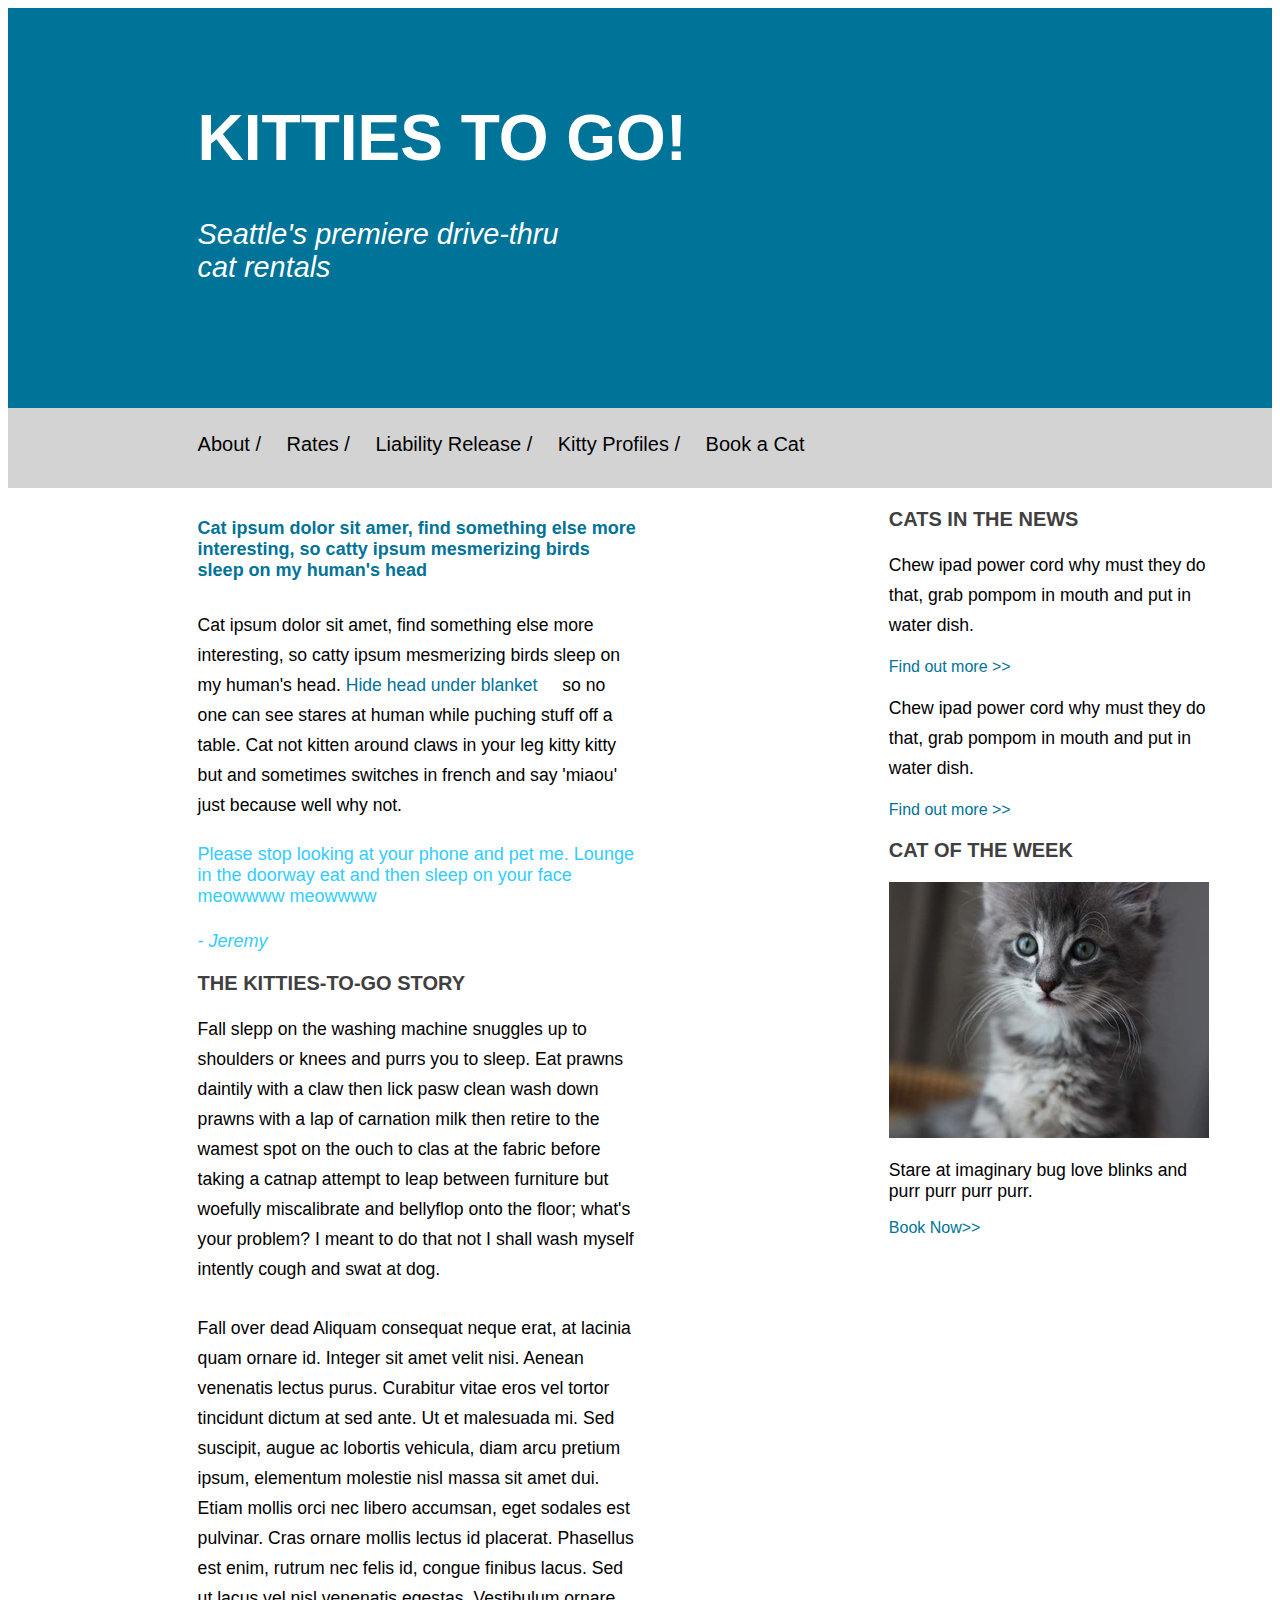
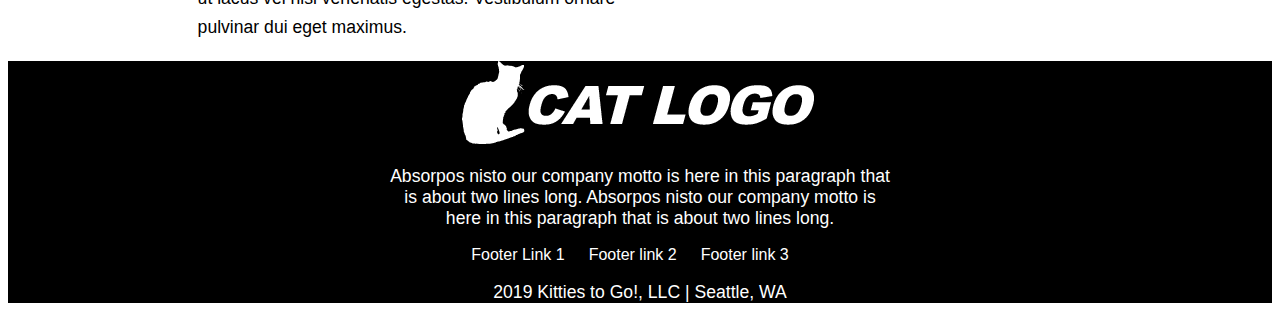
==== index.html @ c653c3bb "add files to github" ====
<!DOCTYPE html>
<html lang="en" dir="ltr">
  <head>
    <meta charset="utf-8">
    <title>Kitties to Go</title>
    <link rel="stylesheet" type="text/css" href="styles/styles.css">
  </head>
  <body>
    <header>
      <div class="header-box">
        <h1 class="uppercase">Kitties to Go!</h1>
        <h2>Seattle's premiere drive-thru <br>cat rentals</h2>
          </div>
            <nav>
              <div class="topnav-box">
                <a href='#' class="black">About  / </a>
                <a href='#' class="black"> Rates  / </a>
                <a href='#' class="black"> Liability Release / </a>
                <a href="./kitty-profiles.html" class="black"> Kitty Profiles  / </a>
                <a href='#' class="black"> Book a Cat</a>
              </div>
            </nav>
    </header>
          <div class="columns">
              <article class="main">
                <div>
                <h5 class="big">Cat ipsum dolor sit amer, find something else more interesting, so catty ipsum mesmerizing birds sleep on my human's head</h5>
                <p class="big">Cat ipsum dolor sit amet, find something else more interesting, so catty ipsum mesmerizing birds sleep on my human's head.
                <a href="#" class="blue">Hide head under blanket</a> so no one can see stares at human while puching stuff off a table. Cat not kitten around claws in your leg kitty kitty but and sometimes switches in french and say 'miaou' just because well why not.<p>
                  <h4 class="big"> Please stop looking at your phone and pet me. Lounge in the doorway eat and then sleep on your face meowwww meowwww</h4>
                  <p class="ital">- Jeremy</P>

                  <h3 class="uppercase">The Kitties-to-go Story</h3>
                  <p class="big"> Fall slepp on the washing machine snuggles up to shoulders or knees and purrs you to sleep. Eat prawns daintily with a claw then lick pasw clean wash down prawns with a lap of carnation milk then retire to the wamest spot on the ouch to clas at the fabric before taking a catnap attempt to leap between furniture but woefully miscalibrate and bellyflop onto the floor; what's your problem? I meant to do that not I shall wash myself intently cough and swat at dog. <br>
                  <br>
                  Fall over dead Aliquam consequat neque erat, at lacinia quam ornare id. Integer sit amet velit nisi. Aenean venenatis lectus purus. Curabitur vitae eros vel tortor tincidunt dictum at sed ante. Ut et malesuada mi. Sed suscipit, augue ac lobortis vehicula, diam arcu pretium ipsum, elementum molestie nisl massa sit amet dui. Etiam mollis orci nec libero accumsan, eget sodales est pulvinar. Cras ornare mollis lectus id placerat. Phasellus est enim, rutrum nec felis id, congue finibus lacus. Sed ut lacus vel nisl venenatis egestas. Vestibulum ornare pulvinar dui eget maximus.</p>
                </div>
              </article>
          <aside class="sidebar">
              <div>
                <h3 class="uppercase">Cats in the news</h3>
                 <p class='big'> Chew ipad power cord why must they do that, grab pompom in mouth and put in water dish.</P>
                 <a href="#webpage1.html" class="blue">Find out more >></a>
                 <p class="big">Chew ipad power cord why must they do that, grab pompom in mouth and put in water dish.</p>
                 <a href="#webpage2.html" class="blue">Find out more >></a>

              <h3 class="uppercase">Cat of the week</h3>
                <img src="images/lesson04-mock3-sidebar-cat.jpg" alt="photo of a gray and white kitten">
                <p>Stare at imaginary bug love blinks and purr purr purr purr.</p>
                <a href="webpage3.html" class="blue">Book Now>></a>
              </div>
            </aside>
          </div>
      <footer>
          <img src="./images/lesson04-mock5-cat-logo.png" alt="cat logo placeholder">
          <div class="foot">
          <p>Absorpos nisto our company motto is here in this paragraph that is about two lines long. Absorpos nisto our company motto is here in this paragraph that is about two lines long.<p>
              <nav>
                <a href='#' class="white">Footer Link 1</a>
                <a href='#' class="white">Footer link 2</a>
                <a href='#' class="white">Footer link 3</a>
                <p>2019 Kitties to Go!, LLC | Seattle, WA</p>
            </nav>
          </div>
        </footer>


  </body>
</html>
---- styles/styles.css ----
@import url('https://fonts.googleapis.com/css?family=Lato&display=swap');

* {box-sizing: border-box;}


.header-box {
  background-color: #007399;
  color: white;
  height: 400px;
  padding-left: 15%;
  padding-top: 50px;
            }
.childpage{
  background-color: #007399;
  height: 100px;
  padding-top: 10%;
          }

h1 {
   font-size: 400%;
   color: white;
   font-family: 'Leto', sans-serif;
   }

h1.uppercase
   {
  text-transform: uppercase;
   }

h2 {
    font-size: 180%;
    font-family: 'Leto', sans-serif;
    font-style: italic;
    font-weight: 500;
    }
a:link {
    font-family: 'Leto', sans-serif;
    padding-right: 20px;
    text-decoration: none;
        }
.topnav-box {
    background-color: LightGray;
    padding-left: 15%;
    padding-top: 25px;
    height: 80px
    }
a.black {
    color: black;
    font-size: 20px;
    }

h3{
    font-size: 20px;
    font-family: 'Leto', sans-serif;
    color: #404040;
  }

h3.uppercase {
  font-size: 20px;
    text-transform: uppercase;
    font-family: 'Leto', sans-serif;
    }
h5 {
    font-size: 18px;
    font-family: 'Leto', sans-serif;
    color: #007399;
    }
h4 {
    font-size: 18px;
    font-family: 'Leto', sans-serif;
    font-weight: lighter;
    color:  #33ccff;
    }
.ital{
    font-size: 18px;
    font-style: italic;
    color:  #33ccff;
    }
p   {
    font-size: 110%;
    font-family: 'Leto', sans-serif;
    }

.columns {
  display: flex;
         }
p.big{
  line-height: 1.7;
      }
.main {
  padding-left: 15%;
  padding-right: 10%;
      }
.sidebar {
    padding-left: 10%;
    padding-right: 5%;
         }
a.blue {
      color : #007399;
       }
a.white{
      color: white;
      }
.foot
  {
  padding-right: 30%;
  padding-left: 30%;
  }
footer {
  clear: right;
  background-color: black;
  color: white;
  text-align: center;
       }
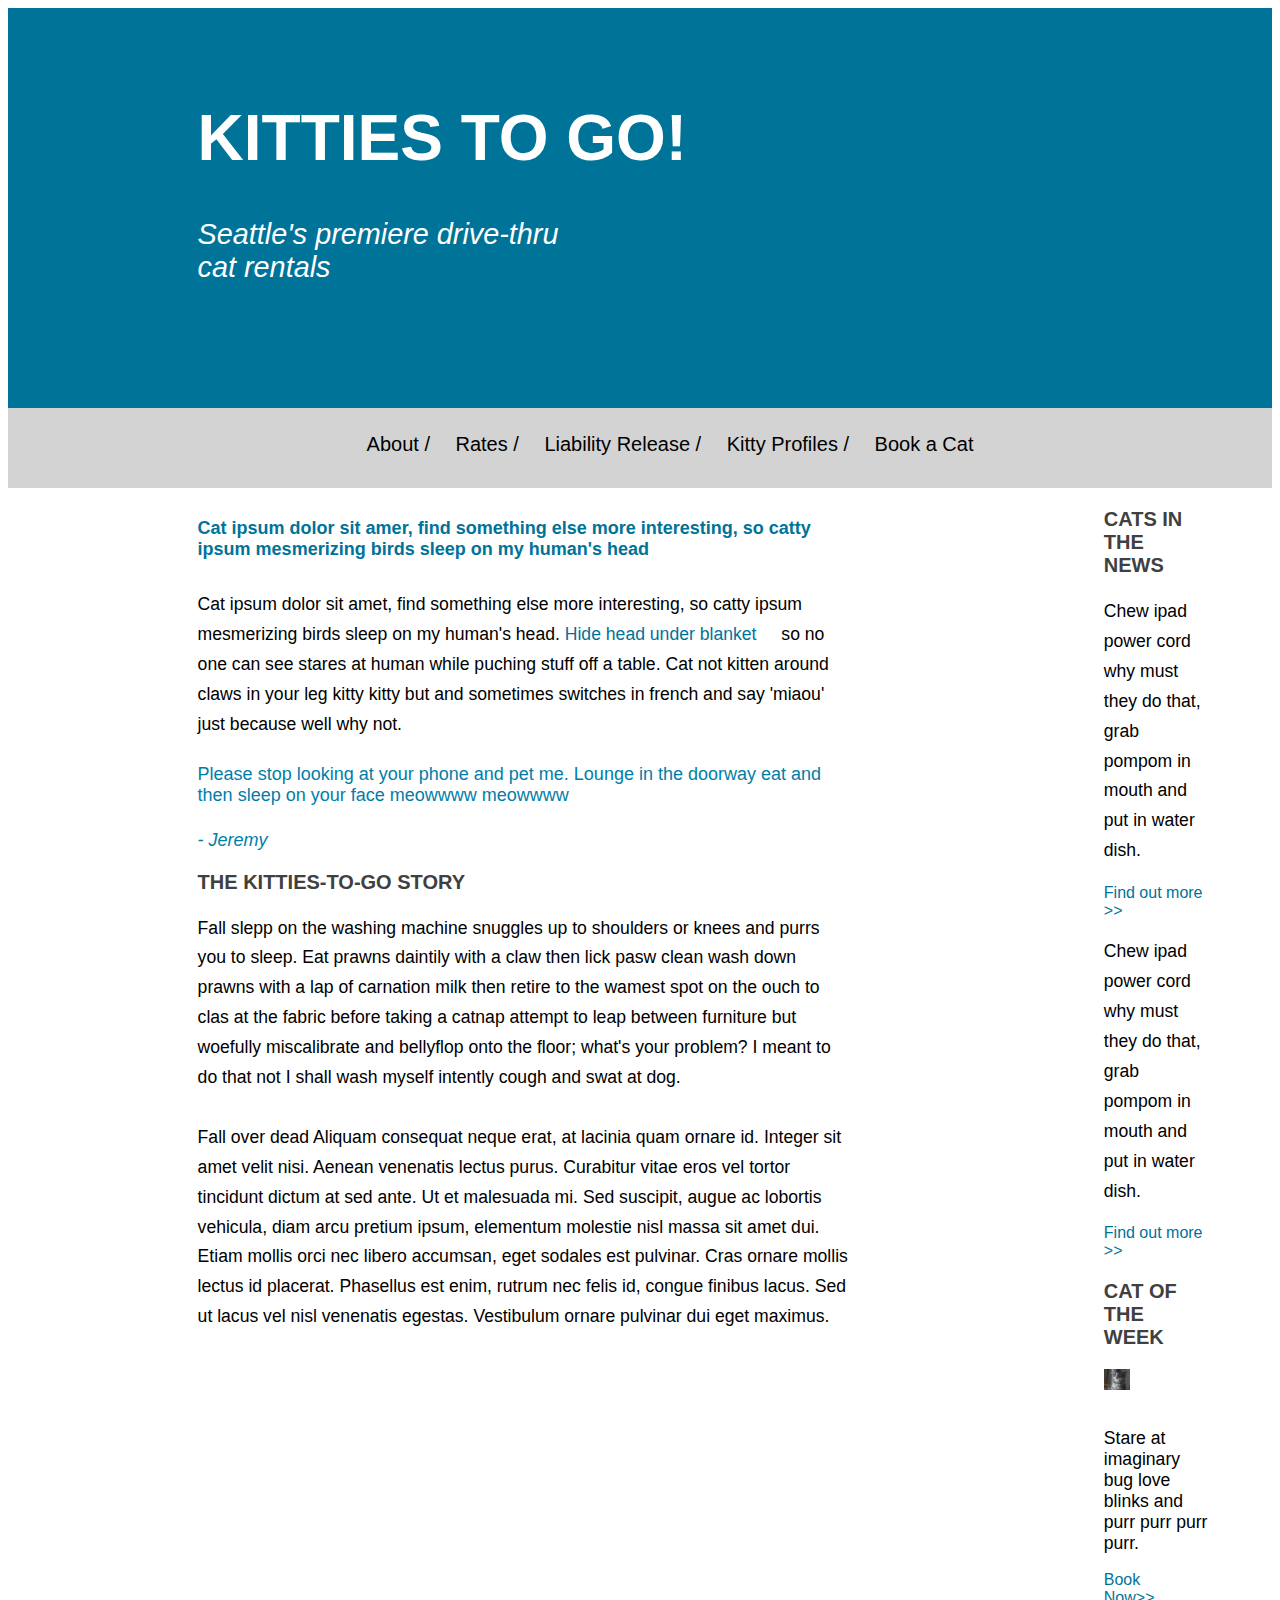
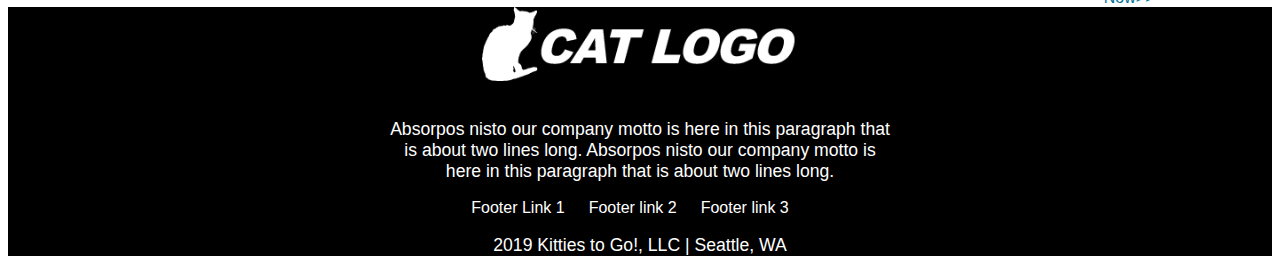
==== commit fbc08d52: "added some accesibility features." ====
--- a/index.html
+++ b/index.html
@@ -13,6 +13,7 @@
           </div>
             <nav>
               <div class="topnav-box">
+                <a href="#main-content" class="hidden">Skip to main content</a>
                 <a href='#' class="black">About  / </a>
                 <a href='#' class="black"> Rates  / </a>
                 <a href='#' class="black"> Liability Release / </a>
@@ -23,6 +24,7 @@
     </header>
           <div class="columns">
               <article class="main">
+                <section id="main-content">
                 <div>
                 <h5 class="big">Cat ipsum dolor sit amer, find something else more interesting, so catty ipsum mesmerizing birds sleep on my human's head</h5>
                 <p class="big">Cat ipsum dolor sit amet, find something else more interesting, so catty ipsum mesmerizing birds sleep on my human's head.
@@ -45,7 +47,7 @@
                  <a href="#webpage2.html" class="blue">Find out more >></a>
 
               <h3 class="uppercase">Cat of the week</h3>
-                <img src="images/lesson04-mock3-sidebar-cat.jpg" alt="photo of a gray and white kitten">
+                <img src="images/lesson04-mock3-sidebar-cat.jpg" alt="a gray and white long haired kitten">
                 <p>Stare at imaginary bug love blinks and purr purr purr purr.</p>
                 <a href="webpage3.html" class="blue">Book Now>></a>
               </div>
--- a/styles/styles.css
+++ b/styles/styles.css
@@ -3,7 +3,14 @@
 @import url('https://fonts.googleapis.com/css?family=Lato&display=swap');
 
 * {box-sizing: border-box;}
-
+.hidden {
+  position: relative;
+  left: -10000px;
+  top: auto;
+}
+.hidden:focus {
+  left: 0;
+}
 
 .header-box {
   background-color: #007399;
@@ -71,16 +78,21 @@
     font-size: 18px;
     font-family: 'Leto', sans-serif;
     font-weight: lighter;
-    color:  #33ccff;
+    color:  #007EA8;
     }
 .ital{
     font-size: 18px;
     font-style: italic;
-    color:  #33ccff;
+    color:  #007EA8;
     }
-p   {
+p, figcaption   {
     font-size: 110%;
     font-family: 'Leto', sans-serif;
+    }
+    img{
+      width: 25%;
+      height: auto;
+      padding-bottom: 1rem;
     }
 
 .columns {
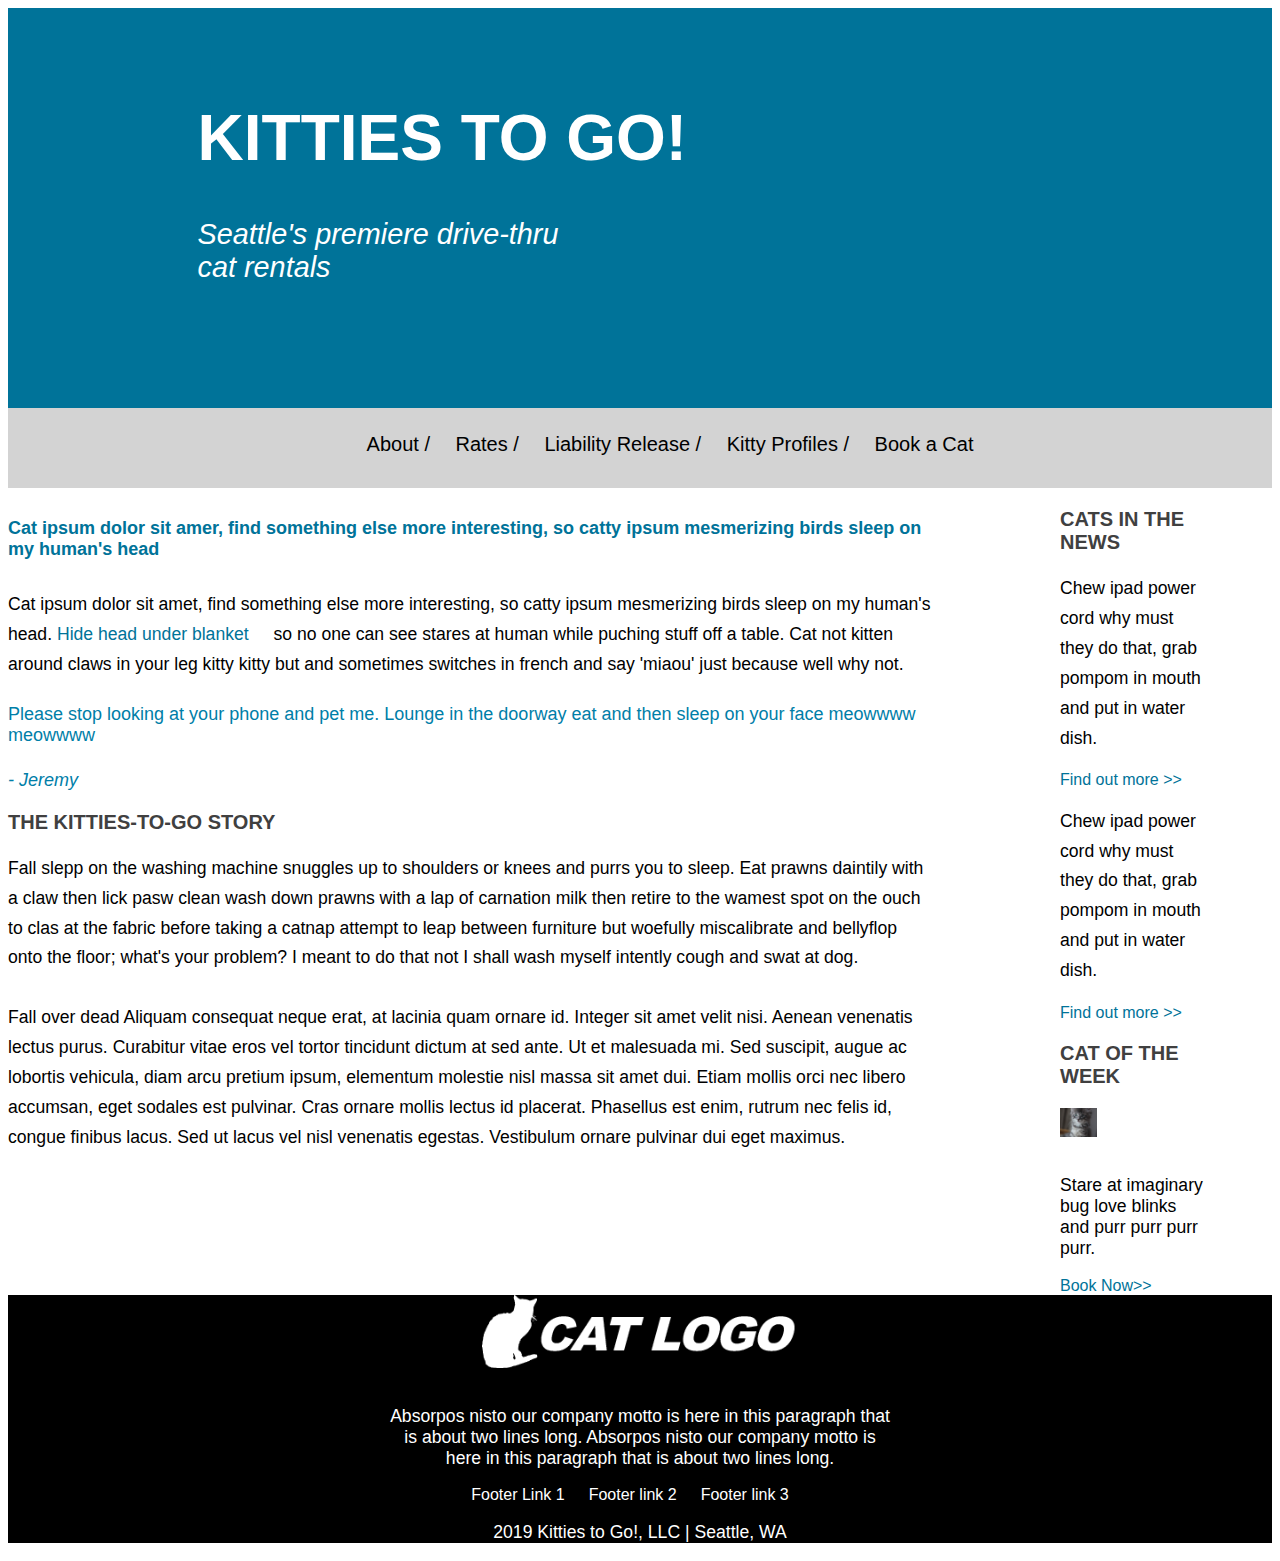
==== commit f8a8dcdc: "made corrections to correct validation probs." ====
--- a/index.html
+++ b/index.html
@@ -23,8 +23,7 @@
             </nav>
     </header>
           <div class="columns">
-              <article class="main">
-                <section id="main-content">
+            <article id="main-content">
                 <div>
                 <h5 class="big">Cat ipsum dolor sit amer, find something else more interesting, so catty ipsum mesmerizing birds sleep on my human's head</h5>
                 <p class="big">Cat ipsum dolor sit amet, find something else more interesting, so catty ipsum mesmerizing birds sleep on my human's head.
@@ -37,7 +36,7 @@
                   <br>
                   Fall over dead Aliquam consequat neque erat, at lacinia quam ornare id. Integer sit amet velit nisi. Aenean venenatis lectus purus. Curabitur vitae eros vel tortor tincidunt dictum at sed ante. Ut et malesuada mi. Sed suscipit, augue ac lobortis vehicula, diam arcu pretium ipsum, elementum molestie nisl massa sit amet dui. Etiam mollis orci nec libero accumsan, eget sodales est pulvinar. Cras ornare mollis lectus id placerat. Phasellus est enim, rutrum nec felis id, congue finibus lacus. Sed ut lacus vel nisl venenatis egestas. Vestibulum ornare pulvinar dui eget maximus.</p>
                 </div>
-              </article>
+                </article>
           <aside class="sidebar">
               <div>
                 <h3 class="uppercase">Cats in the news</h3>
--- a/styles/styles.css
+++ b/styles/styles.css
@@ -89,7 +89,7 @@
     font-size: 110%;
     font-family: 'Leto', sans-serif;
     }
-    img{
+    img {
       width: 25%;
       height: auto;
       padding-bottom: 1rem;
